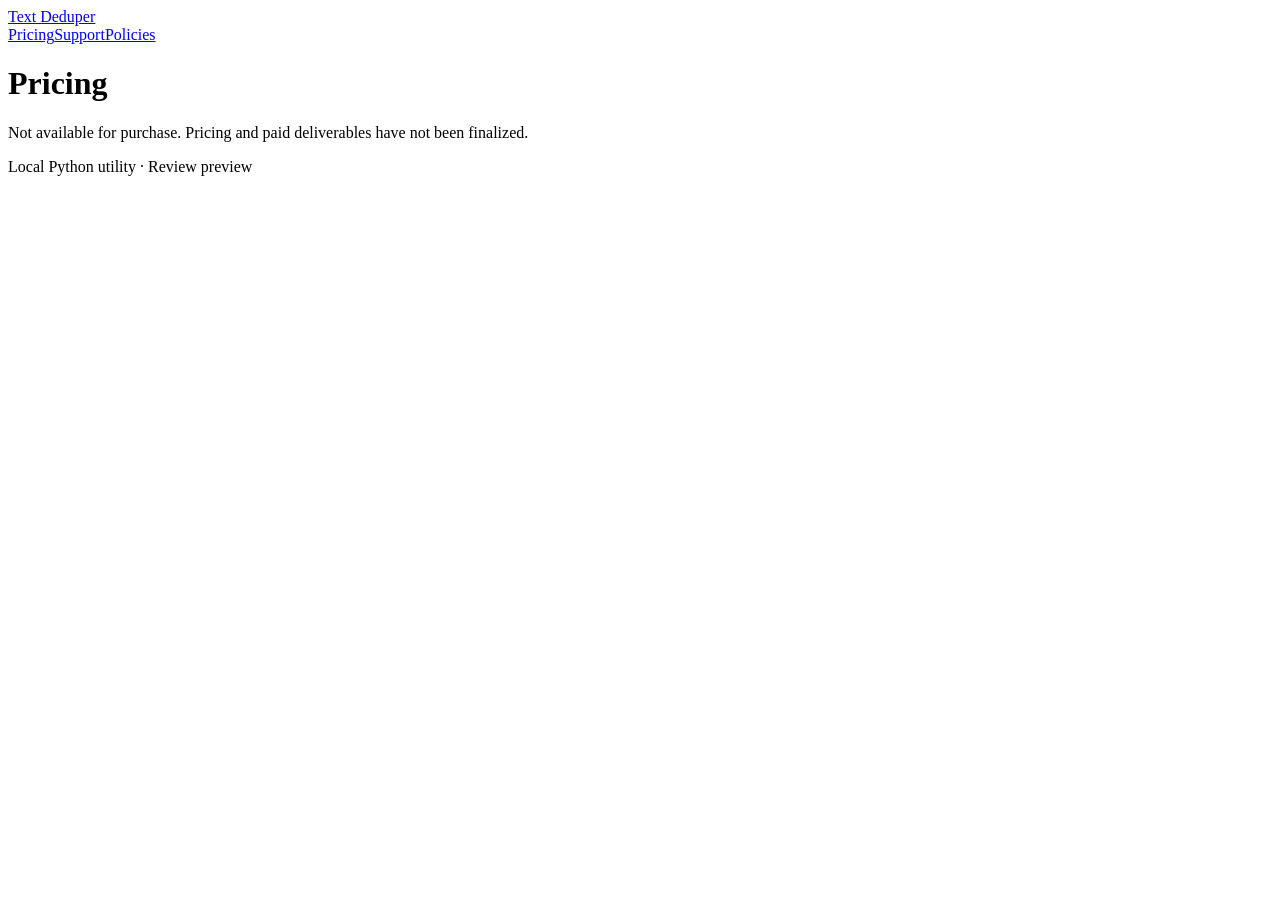
==== pricing.html @ 48882770 "Add files via upload" ====
<!doctype html><html lang="en"><head><meta charset="utf-8"><meta name="viewport" content="width=device-width,initial-scale=1"><title>Pricing</title><link rel="stylesheet" href="style.css"></head><body><header><a href="index.html">Text Deduper</a><nav aria-label="Main"><a href="pricing.html">Pricing</a><a href="support.html">Support</a><a href="policies.html">Policies</a></nav></header><main><h1>Pricing</h1><p>Not available for purchase. Pricing and paid deliverables have not been finalized.</p></main><footer>Local Python utility · Review preview</footer></body></html>
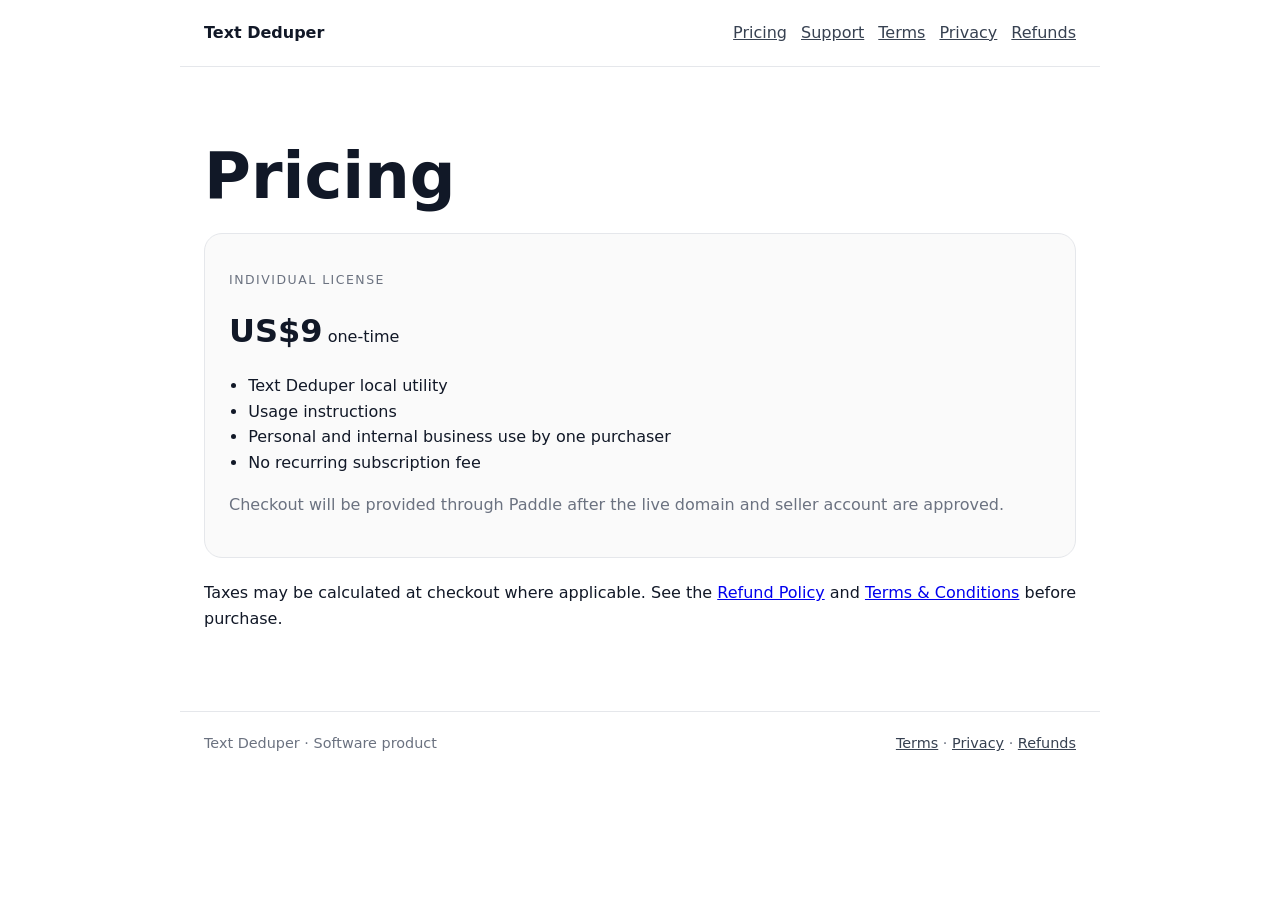
==== commit 6e3f4a39: "Add files via upload" ====
--- a/pricing.html
+++ b/pricing.html
@@ -1 +1 @@
-<!doctype html><html lang="en"><head><meta charset="utf-8"><meta name="viewport" content="width=device-width,initial-scale=1"><title>Pricing</title><link rel="stylesheet" href="style.css"></head><body><header><a href="index.html">Text Deduper</a><nav aria-label="Main"><a href="pricing.html">Pricing</a><a href="support.html">Support</a><a href="policies.html">Policies</a></nav></header><main><h1>Pricing</h1><p>Not available for purchase. Pricing and paid deliverables have not been finalized.</p></main><footer>Local Python utility · Review preview</footer></body></html>+<!doctype html><html lang="en"><head><meta charset="utf-8"><meta name="viewport" content="width=device-width,initial-scale=1"><title>Pricing — Text Deduper</title><link rel="stylesheet" href="style.css"></head><body><header><a href="index.html">Text Deduper</a><nav aria-label="Main"><a href="pricing.html">Pricing</a><a href="support.html">Support</a><a href="terms.html">Terms</a><a href="privacy.html">Privacy</a><a href="refund.html">Refunds</a></nav></header><main><h1>Pricing</h1><div class="price"><p class="eyebrow">Individual license</p><p><strong>US$9</strong> one-time</p><ul><li>Text Deduper local utility</li><li>Usage instructions</li><li>Personal and internal business use by one purchaser</li><li>No recurring subscription fee</li></ul><p class="muted">Checkout will be provided through Paddle after the live domain and seller account are approved.</p></div><p>Taxes may be calculated at checkout where applicable. See the <a href="refund.html">Refund Policy</a> and <a href="terms.html">Terms &amp; Conditions</a> before purchase.</p></main><footer><span>Text Deduper · Software product</span><span><a href="terms.html">Terms</a> · <a href="privacy.html">Privacy</a> · <a href="refund.html">Refunds</a></span></footer></body></html>
--- a/style.css
+++ b/style.css
@@ -0,0 +1 @@
+:root{font-family:Inter,ui-sans-serif,system-ui,-apple-system,BlinkMacSystemFont,"Segoe UI",sans-serif;color:#111827;background:#fff;line-height:1.6}*{box-sizing:border-box}body{margin:0}header,main,footer{max-width:920px;margin:auto;padding:20px 24px}header{display:flex;justify-content:space-between;gap:18px;align-items:center;border-bottom:1px solid #e5e7eb}header>a{font-weight:750;color:#111827;text-decoration:none}nav{display:flex;gap:14px;flex-wrap:wrap}nav a,footer a{color:#374151}main{padding-top:64px;padding-bottom:64px}h1{font-size:clamp(2rem,6vw,4rem);line-height:1.05;margin:.2em 0}h2{margin-top:2rem}.eyebrow{text-transform:uppercase;letter-spacing:.12em;font-size:.78rem;color:#6b7280}.lead{font-size:1.2rem;max-width:700px}.card,.price{border:1px solid #e5e7eb;border-radius:18px;padding:24px;margin:22px 0;background:#fafafa}.price strong{font-size:2rem}.button{display:inline-block;padding:12px 18px;border-radius:999px;background:#111827;color:#fff;text-decoration:none;font-weight:700}.muted{color:#6b7280}.notice{border-left:4px solid #9ca3af;padding:8px 14px;background:#f9fafb}footer{border-top:1px solid #e5e7eb;color:#6b7280;font-size:.9rem;display:flex;justify-content:space-between;gap:16px;flex-wrap:wrap}ul{padding-left:1.2rem}@media(max-width:720px){header{align-items:flex-start;flex-direction:column}main{padding-top:40px}}
